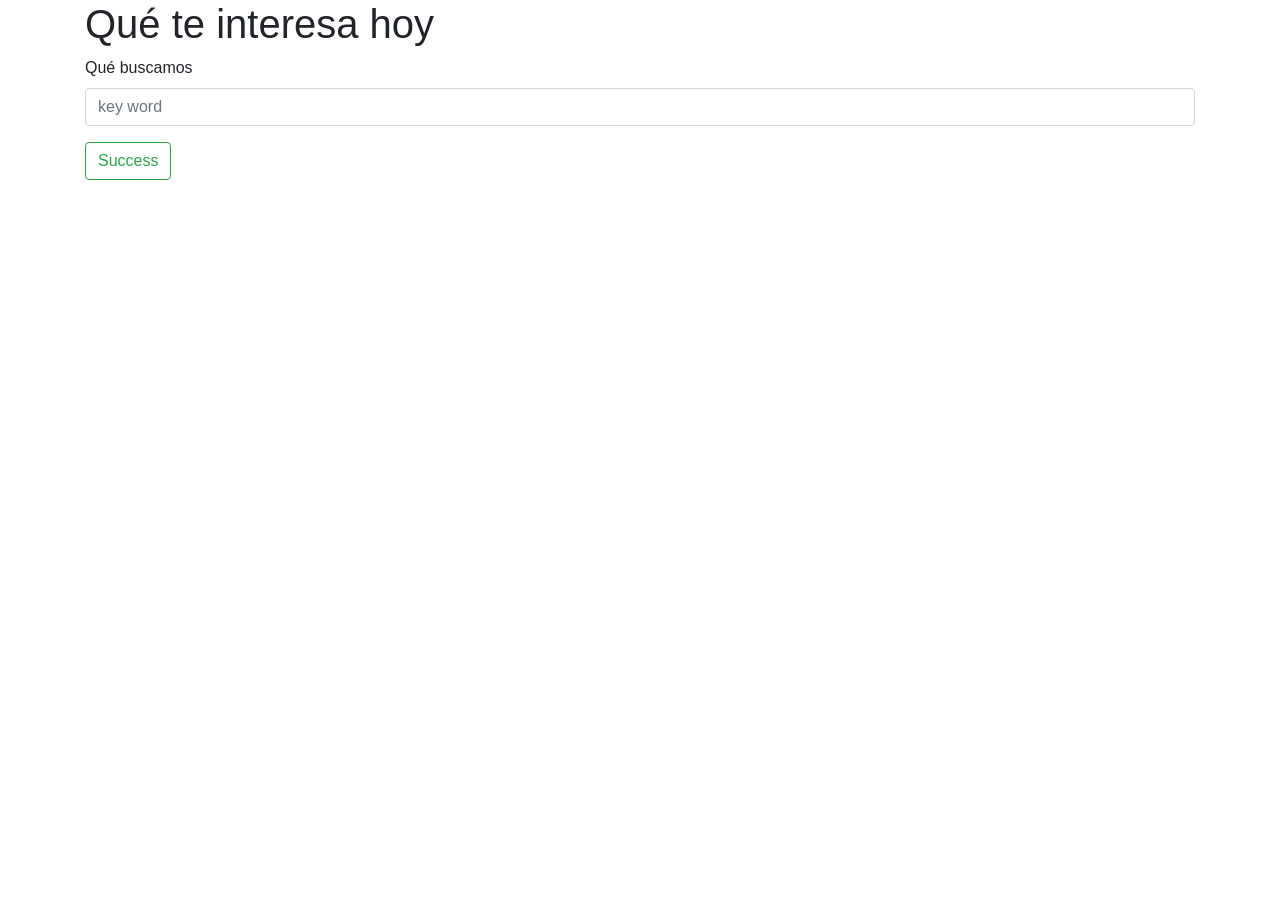
==== public/views/fetch.html @ 30187326 "agregando modo fetch" ====
<!DOCTYPE html>
<html lang="en">
<head>
  <meta charset="UTF-8">
  <meta name="viewport" content="width=device-width, initial-scale=1.0">
  <meta http-equiv="X-UA-Compatible" content="ie=edge">
  <link rel="stylesheet" href="https://maxcdn.bootstrapcdn.com/bootstrap/4.0.0/css/bootstrap.min.css" integrity="sha384-Gn5384xqQ1aoWXA+058RXPxPg6fy4IWvTNh0E263XmFcJlSAwiGgFAW/dAiS6JXm" crossorigin="anonymous">
  <link rel="stylesheet" href="../css/main.css">
  <title>Document</title>
</head>
<body>
  <header class="container masthead">
    <h1>Qué te interesa hoy</h1>
    <div class="site-container">
      <form id="fetch-search-form">
        <label for="search-keyword" class="visuallyhidden">Qué buscamos</label>
        <!-- <input id="search-keyword" type="text" name="search-keyword" placeholder="key word" required> -->
        <div class="input-group mb-3">
          <input type="text" id="search-keyword" class="form-control" placeholder="key word" aria-label="Username" aria-describedby="basic-addon1" required>
        </div>
        <!-- <button id="submit-btn">Submit</button> -->
        <button id="submit-btn" class="btn btn-outline-success">Success</button>
      </form>
    </div>
  </header>

  <section id="response-container" class="container">
        
  </section>
  
  <script src="https://ajax.googleapis.com/ajax/libs/jquery/3.3.1/jquery.min.js"></script>
  <script src="https://maxcdn.bootstrapcdn.com/bootstrap/4.0.0/js/bootstrap.min.js" integrity="sha384-JZR6Spejh4U02d8jOt6vLEHfe/JQGiRRSQQxSfFWpi1MquVdAyjUar5+76PVCmYl" crossorigin="anonymous"></script>
  <script src="../js/app-fetch.js"></script>
</body>
</html>
---- public/css/main.css ----
.index-section {
  position: absolute;
  top: 30%;
}
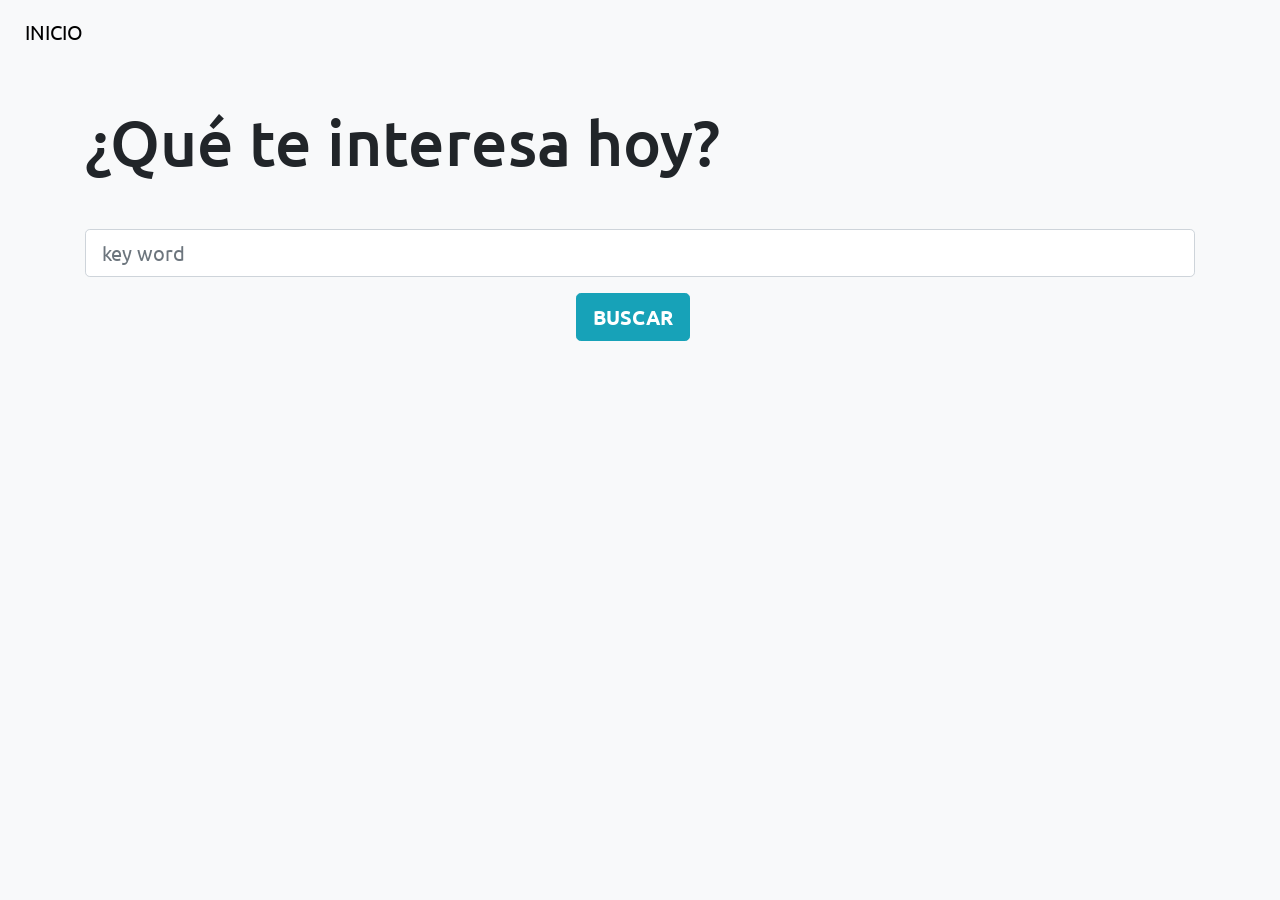
==== commit 2e63e086: "agrega readme y estilos" ====
--- a/public/views/fetch.html
+++ b/public/views/fetch.html
@@ -5,26 +5,25 @@
   <meta name="viewport" content="width=device-width, initial-scale=1.0">
   <meta http-equiv="X-UA-Compatible" content="ie=edge">
   <link rel="stylesheet" href="https://maxcdn.bootstrapcdn.com/bootstrap/4.0.0/css/bootstrap.min.css" integrity="sha384-Gn5384xqQ1aoWXA+058RXPxPg6fy4IWvTNh0E263XmFcJlSAwiGgFAW/dAiS6JXm" crossorigin="anonymous">
+  <link href="https://fonts.googleapis.com/css?family=Poppins:300,400,600,700,800,900|Ubuntu:400,500,700" rel="stylesheet">
   <link rel="stylesheet" href="../css/main.css">
   <title>Document</title>
 </head>
-<body>
-  <header class="container masthead">
-    <h1>Qué te interesa hoy</h1>
-    <div class="site-container">
+<body class="bg-light">
+  <a type="button" class="btn btn-lg go-back-btn mt-2 ml-2" href="../index.html">INICIO</a>
+  <header class="container mt-5">
+    <h1 class="titles-font">¿Qué te interesa hoy?</h1>
+    <div class="site-container my-5">
       <form id="fetch-search-form">
-        <label for="search-keyword" class="visuallyhidden">Qué buscamos</label>
-        <!-- <input id="search-keyword" type="text" name="search-keyword" placeholder="key word" required> -->
-        <div class="input-group mb-3">
+        <div class="input-group input-group-lg mb-3">
           <input type="text" id="search-keyword" class="form-control" placeholder="key word" aria-label="Username" aria-describedby="basic-addon1" required>
         </div>
-        <!-- <button id="submit-btn">Submit</button> -->
-        <button id="submit-btn" class="btn btn-outline-success">Success</button>
+        <button id="submit-btn" class="btn btn-info btn-lg font-weight-bold">BUSCAR</button>
       </form>
     </div>
   </header>
 
-  <section id="response-container" class="container">
+  <section id="response-container" class="container pt-4">
         
   </section>
   
--- a/public/css/main.css
+++ b/public/css/main.css
@@ -1,4 +1,32 @@
-.index-section {
+body {
+  /* font-family: 'Poppins', sans-serif; */
+  font-family: 'Ubuntu', sans-serif;
+}
+
+.titles-font {
+  font-size: 4em;
+}
+
+.paragraphs-font {
+  font-size: 1.5em;
+}
+
+#submit-btn {
   position: absolute;
-  top: 30%;
+ left: 35%;
+}
+
+.go-back-btn {
+  color: #000;
+}
+
+@media (min-width: 768px) {
+  .index-section {
+    position: absolute;
+    top: 25%;
+  }
+  #submit-btn {
+    position: absolute;
+    left: 45%;
+  }
 }
